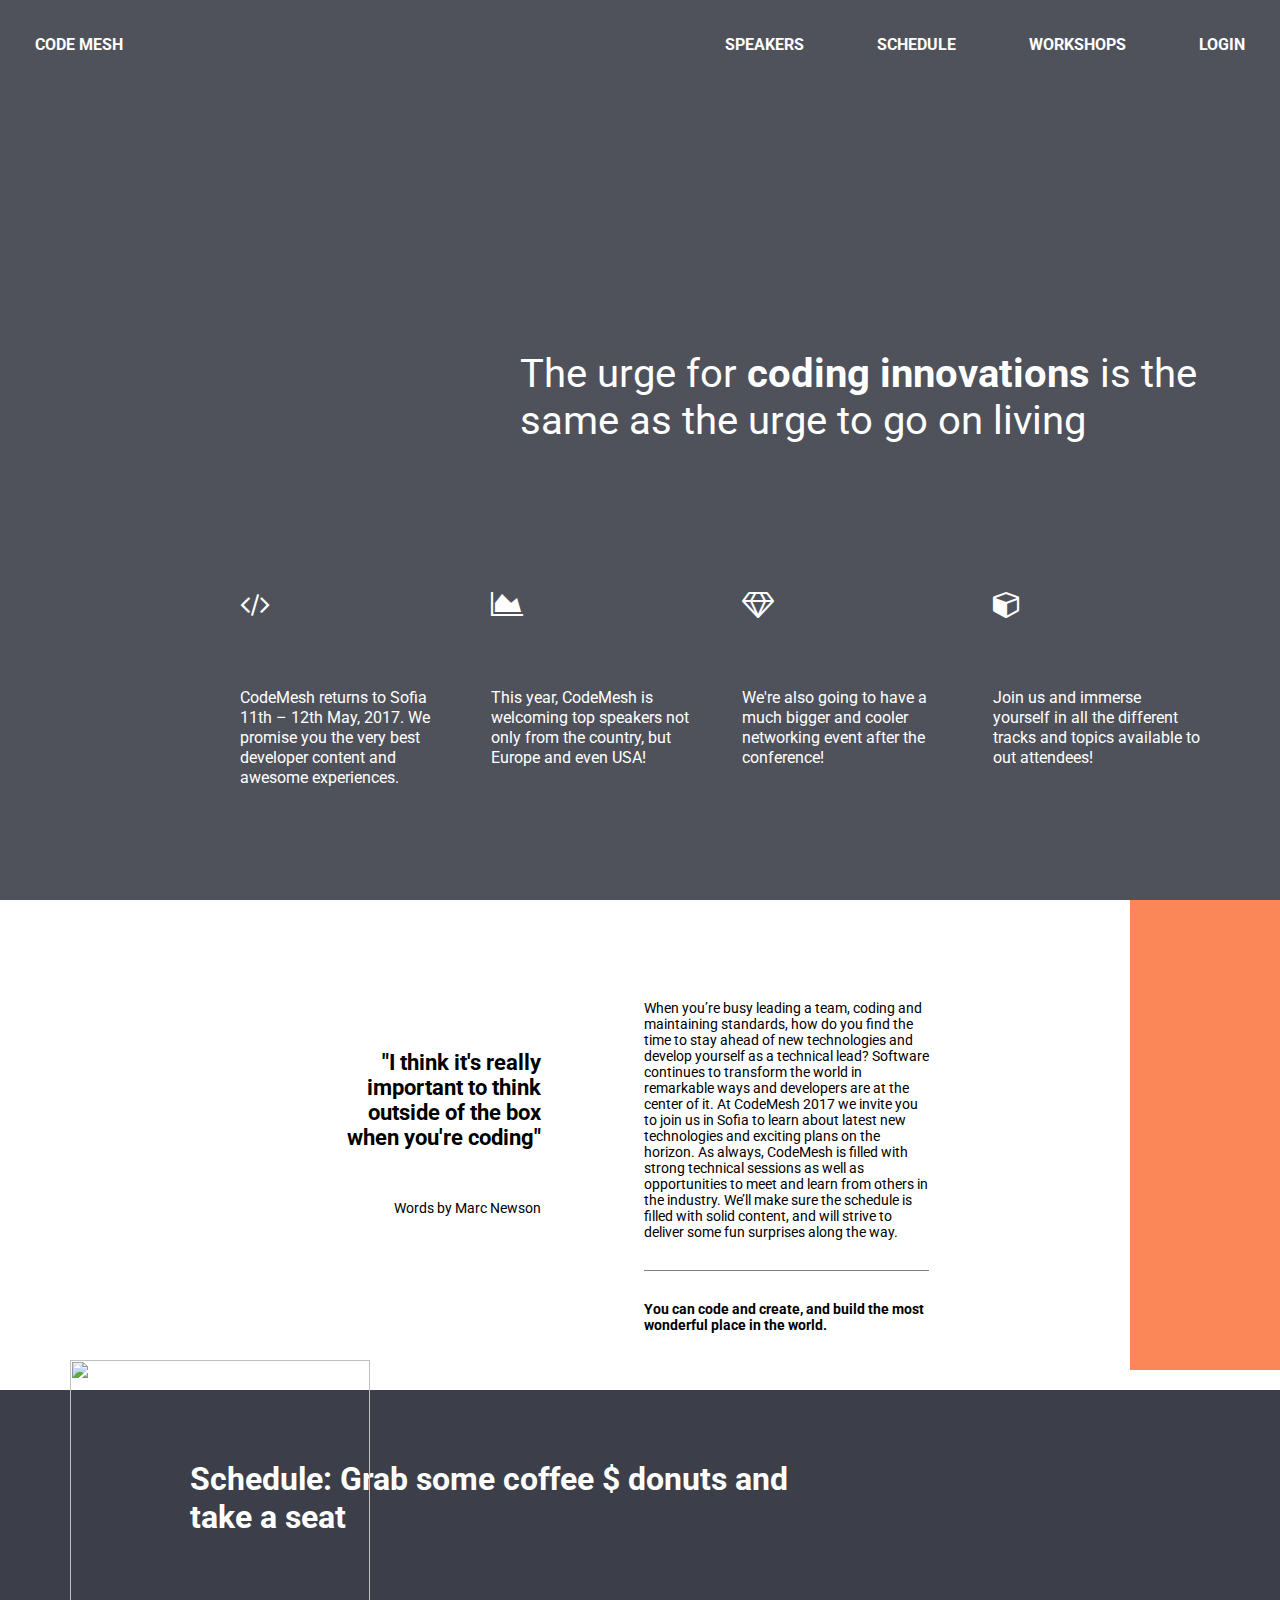
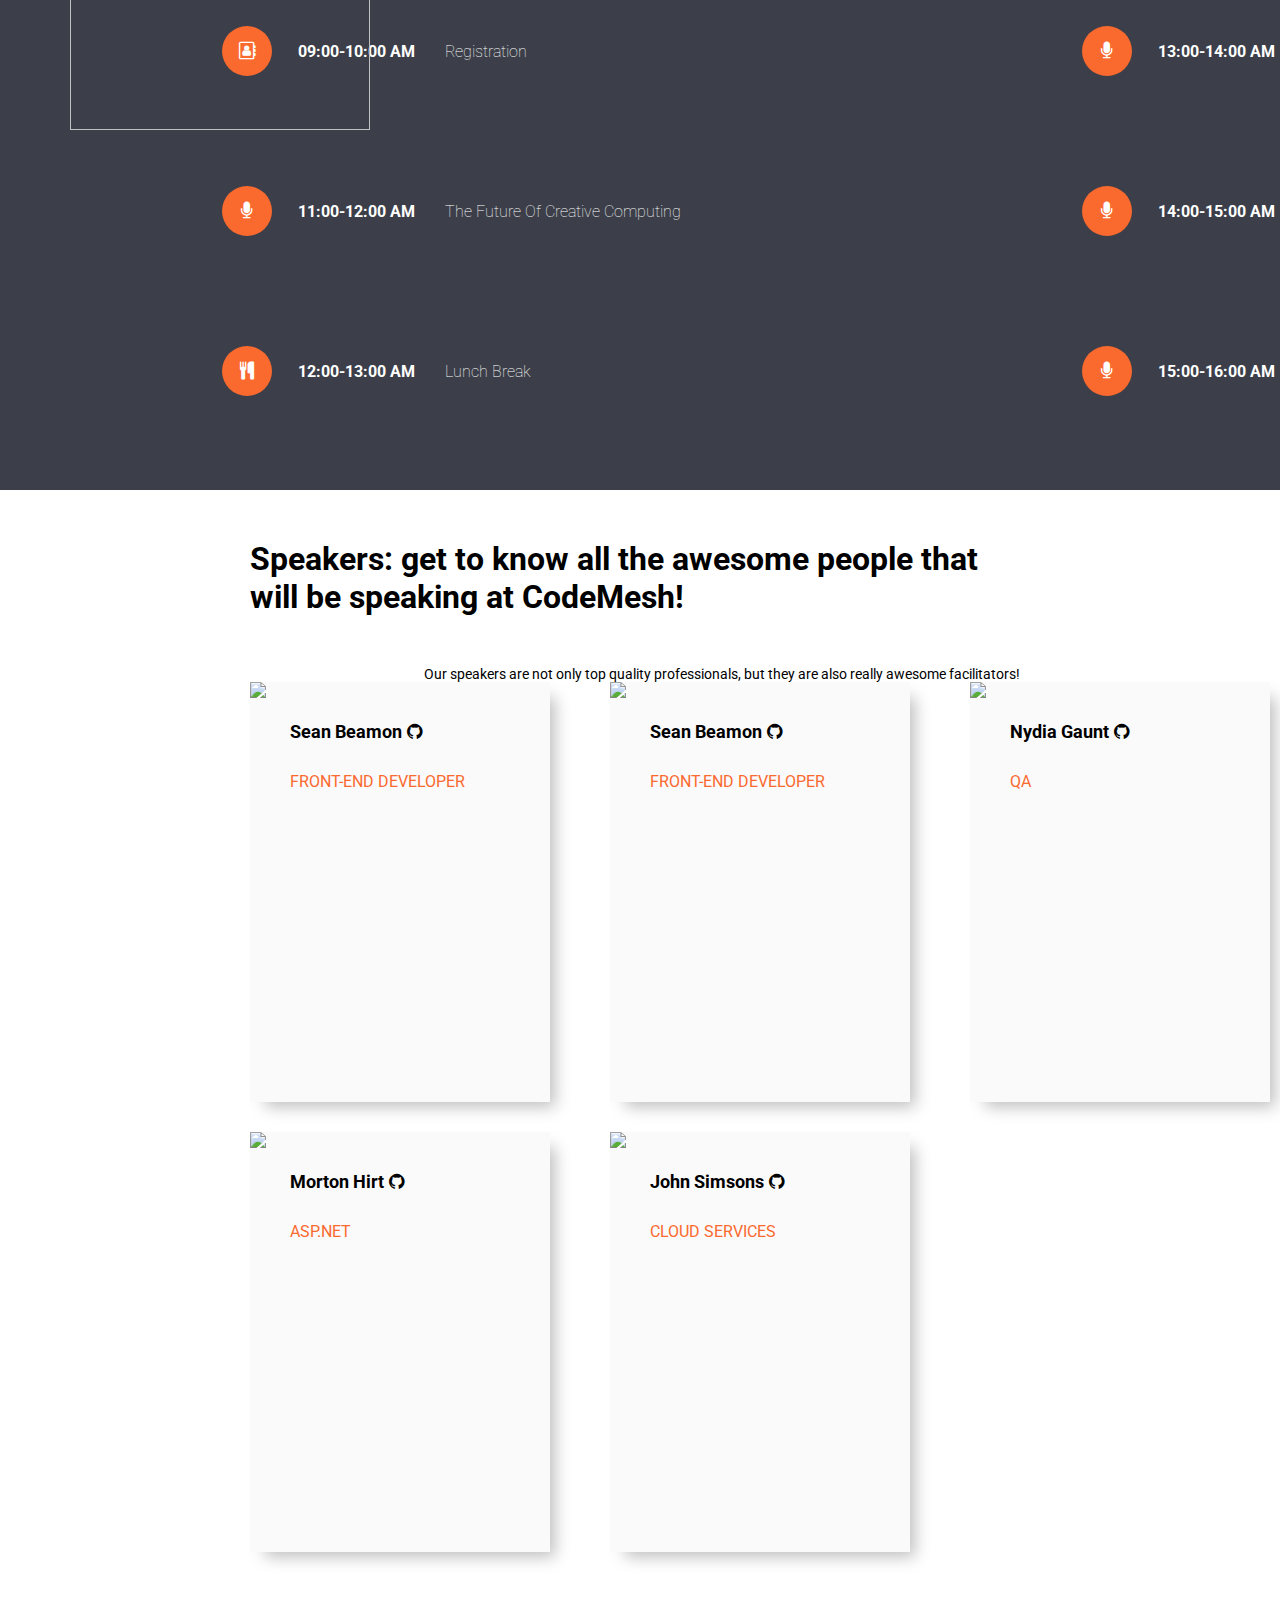
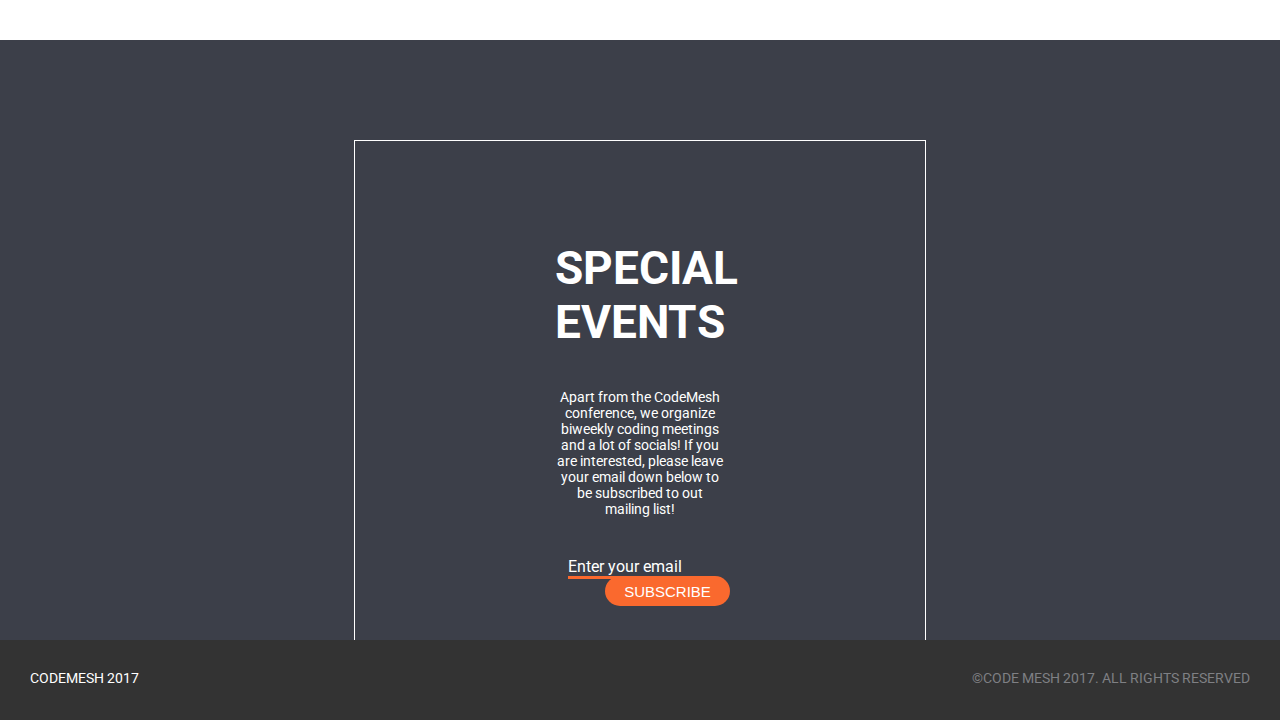
==== code-mesh-conference.html @ 908d7bf6 "added another landing page" ====
<!DOCTYPE html>
<html lang="en">
<head>
    <meta charset="UTF-8">
    <title>Conference Landing Page</title>
    <link rel="stylesheet" href="code-mesh-conference.css">
</head>
<body>
<header>
    <a href="#">Code Mesh</a>
    <nav>
        <ul>
            <li><a href="#">speakers</a></li>
            <li><a href="#">schedule</a></li>
            <li><a href="#">workshops</a></li>
            <li><a href="#">login</a></li>
        </ul>
    </nav>
    <h1>The urge for <span>coding innovations</span> is the same as the urge to go on living</h1>
    <button><i class="fa fa-play-circle fa-4x" aria-hidden=“true"></i></button>
    <section>
        <article>
            <i class="fa fa-code fa-2x" aria-hidden="true"></i>
            <p>CodeMesh returns to Sofia 11th – 12th May, 2017. We promise
                you the very best developer content and awesome experiences.</p>
        </article>
        <article>
            <i class="fa fa-area-chart fa-2x" aria-hidden=“true"></i>
            <p>This year, CodeMesh is welcoming top speakers not only from
                the country, but Europe and even USA!</p>
        </article>
        <article>
            <i class="fa fa-diamond fa-2x" aria-hidden=“true"></i>
            <p>We're also going to have a much bigger and cooler
                networking event after the conference!</p>
        </article>
        <article>
            <i class="fa fa-cube fa-2x" aria-hidden="true"></i>
            <p>Join us and immerse yourself in all the different
                tracks and topics available to out attendees!</p>
        </article>
    </section>
</header>
<main>
    <section class="marc">
        <div class="marc-quote">
            <h3>"I think it's really important to think outside
                of the box when you're coding"</h3>
            <p>Words by Marc Newson</p>
        </div>
        <article>
            <p>
                When you’re busy leading a team, coding and maintaining
                standards, how do you find the time to stay ahead of
                new technologies and develop yourself as a technical lead?
                Software continues to transform the world in remarkable
                ways and developers are at the center of it. At CodeMesh 2017
                we invite you to join us in Sofia to learn about
                latest new technologies and exciting plans on the horizon.
                As always, CodeMesh is filled with strong technical sessions
                as well as opportunities to meet and learn from others in
                the industry. We’ll make sure the schedule is filled with
                solid content, and will strive to deliver some fun surprises along the way.
            </p>
            <p>
                You can code and create, and build the most wonderful place in the world.
            </p>
        </article>
        <img src="img/intro-img.png">
        <div class="orange-box"></div>
    </section>
    <section class="schedule">
        <h3>Schedule: Grab some coffee $ donuts and take a seat</h3>
        <div>
            <ul>
                <li><i class="fa fa-address-book-o orange-icon" aria-hidden=“true"></i>
                    <span>09:00-10:00 AM</span>Registration
                </li>
                <li><i class="fa fa-microphone orange-icon" aria-hidden=“true"></i>
                    <span>11:00-12:00 AM</span>The Future Of Creative Computing
                </li>
                <li><i class="fa fa-cutlery orange-icon" aria-hidden=“true"></i>
                    <span>12:00-13:00 AM</span>Lunch Break
                </li>
                <li><i class="fa fa-microphone orange-icon" aria-hidden=“true"></i>
                    <span>13:00-14:00 AM</span>Linux For Developers
                </li>
                <li><i class="fa fa-microphone orange-icon" aria-hidden=“true"></i>
                    <span>14:00-15:00 AM</span>The Wonderful World Of IOT
                </li>
                <li><i class="fa fa-microphone orange-icon" aria-hidden=“true"></i>
                    <span>15:00-16:00 AM</span>Do we Need To Read Coding Books
                </li>
            </ul>
        </div>
    </section>
    <section class="speakers">
        <h3>Speakers: get to know all the awesome people that will be speaking
            at CodeMesh!</h3>
        <p>Our speakers are not only top quality professionals, but they are also
            really awesome facilitators!</p>
        <div>
            <article>
                <img src="img/speaker-1.png">
                <h5>Sean Beamon<i class="fa fa-github" aria-hidden="true"></i></h5>
                <h6>front-end developer</h6>
            </article>
            <article>
                <img src="img/speaker-2.png">
                <h5>Sean Beamon<i class="fa fa-github" aria-hidden="true"></i></h5>
                <h6>front-end developer</h6>
            </article>
            <article>
                <img src="img/speaker-3.png">
                <h5>Nydia Gaunt<i class="fa fa-github" aria-hidden="true"></i></h5>
                <h6>qa</h6>
            </article>
            <article>
                <img src="img/speaker-4.png">
                <h5>Kum Wathen<i class="fa fa-github" aria-hidden="true"></i></h5>
                <h6>ruby on rails</h6>
            </article>
            <article>
                <img src="img/speaker-5.png">
                <h5>Morton Hirt<i class="fa fa-github" aria-hidden="true"></i></h5>
                <h6>asp.net</h6>
            </article>
            <article>
                <img src="img/speaker-6.png">
                <h5>John Simsons<i class="fa fa-github" aria-hidden="true"></i></h5>
                <h6>cloud services</h6>
            </article>
        </div>
    </section>
    <section class="events">
        <article>
            <h2>SPECIAL EVENTS</h2>
            <p>
                Apart from the CodeMesh conference, we organize biweekly coding
                meetings and a lot of socials! If you are interested, please leave
                your email down below to be subscribed to out mailing list!</p>
            <span>Enter your email</span>
            <button>SUBSCRIBE</button>
        </article>
    </section>
</main>
<footer>
    <span>CODEMESH 2017</span>
    <p>&copy;code mesh 2017. all rights reserved</p>
</footer>
<form></form>
</body>
</html>
---- code-mesh-conference.css ----
@import url('https://maxcdn.bootstrapcdn.com/font-awesome/4.7.0/css/font-awesome.min.css');
@import url('https://fonts.googleapis.com/css?family=Roboto:300,300i,400,400i,500,500i,700,700i');

* {
    margin: 0;
    padding: 0;
}

body {
    font-family: 'Roboto', sans-serif;
    font-size: 14px;
}

body > header {
    background: linear-gradient(rgba(60, 63, 73, 0.9), rgba(60, 63, 73, 0.9)),
    url("img/header-bg.png");
    background-size: cover;
    height: 900px;
    color: #fff;
    position: relative;
}

body > header ul {
    list-style: none;
    float: right;
}

body > header > a, body > header li {
    color: #fff;
    font-weight: bold;
    display: inline-block;
    margin: 35px;
    text-transform: uppercase;
    text-decoration: none;
}

body > header a {
    text-decoration: none;
    color: #fff;
    font-size: 16px;
}

body > header a:hover {
    color: #fa692e;
    font-size: 16px;
}

body > header > a {
    float: left;
}

body > header h1 {
    font-weight: normal;
    position: absolute;
    top: 350px;
    font-size: 40px;
    left: 520px;
    width: 680px;
}

body > header h1 > span {
    font-weight: bold;
}

body > header button {
    position: absolute;
    top: 350px;
    font-size: 20px;
    left: 1300px;
    color: #fff;
    background: none;
    border: none;
}
body > header button:hover{
    cursor: pointer;
    color: #fa692e;
}

body > header > section {
    position: absolute;
    top: 590px;
    left: 240px;
}

body > header > section > article {
    display: inline-block;
    width: 20%;
    height: 295px;
    margin-right: 40px;
    vertical-align: top;
}

body > header > section > article:hover {
    cursor: pointer;
    border-bottom: 15px solid #fa692e;
}

body > header > section > article i {
    padding-bottom: 70px;
}

body > header > section > article p {
    line-height: 20px;
    font-size: 16px;
}

.marc {
    position: relative;
    height: 450px;
    padding: 20px;
}

.marc-quote, .marc > article, .marc > img {
    display: inline-block;
    padding: 80px 50px 50px 50px;
    width: 23%;
    height: 200px;
    vertical-align: top;
}

.marc-quote {
    width: 17%;
    margin: 50px 0 0 260px;

}

.marc-quote h3 {
    font-size: 22px;
    text-align: right;
}

.marc-quote p {
    font-size: 14px;
    text-align: right;
    margin-top: 50px;
}

.marc article p:first-child {
    padding-bottom: 30px;
}

.marc article p + p {
    font-weight: bold;
    padding: 30px 0;
    border-top: 1px solid gray;
}

.marc > img {
    width: 300px;
    height: 370px;
    padding: 60px 50px 50px 50px;
}

.orange-box {
    position: absolute;
    width: 21%;
    height: 470px;
    background-color: rgba(250, 105, 46, 0.8);
    top: 0;
    left: 1130px;
}

.schedule {
    box-sizing: border-box;
    padding: 70px;
    height: 700px;
    background-color: #3c3f49;
    color: #fff;
}

.schedule div {
    display: flex;
    vertical-align: top;
    height: 650px;
}

.schedule h3 {
    font-size: 32px;
    width: 650px;
    margin-left: 120px;
}

.schedule ul {
    display: flex;
    margin: 50px 50px 50px 100px;
    list-style: none;
    flex-direction: column;
    flex-wrap: wrap;
    font-size: 16px;
}

.schedule ul li {
    display: inline-block;
    padding: 30px;
    width: 800px;
    height: 100px;
    font-weight: lighter;
}

.schedule i {
    border-radius: 50%;
    background-color: #fa692e;
    margin: 10px 22px;
    font-size: 18px;
    width: 50px;
    height: 50px;
    text-align: center;
    line-height: 50px;
}

.schedule span {
    font-weight: bold;
    margin-right: 30px;
}

.speakers {
    height: 1150px;
    box-sizing: border-box;
    padding: 50px;
}

.speakers h3 {
    display: inline-block;
    font-size: 32px;
    width: 750px;
    float: left;
    margin-left: 200px;
}

.speakers p {
    float: right;
    margin: 50px 210px 0 0;
}

.speakers div {
    display: flex;
    flex-direction: row;
    flex-wrap: wrap;
    margin: 140px 0 0 200px;
    width: 1700px;
}

.speakers div article {
    box-shadow: 10px 10px 15px -5px rgba(0, 0, 0, 0.25);
    background-color: #FAFAFA;
    width: 300px;
    height: 420px;
    margin: 0 60px 30px 0;
    text-align: left;
}

.speakers img {
    width: 100%;
}

.speakers h5 {
    font-weight: bold;
    font-size: 18px;
    padding: 20px 20px 20px 40px;
}

.speakers h6 {
    text-transform: uppercase;
    font-weight: 400;
    color: #fa692e;
    font-size: 16px;
    padding: 10px 20px 20px 40px;
}

.speakers i {
    padding: 0 5px;
}

.speakers i:hover {
    color: #fa692e;
    cursor: pointer;
}

.events {
    box-sizing: border-box;
    padding: 100px 200px;
    height: 600px;
    background-color: #3c3f49;
}

.events article {
    box-sizing: border-box;
    padding: 100px 200px;
    margin: 0 auto;
    text-align: center;
    width: 65%;
    color: #fff;
    border: 1px solid #fff;
}

.events h2 {
    font-size: 46px;
}

.events p {
    padding: 40px 0;
}

.events span {
    padding-right: 30px;
    border-bottom: 3px solid #fa692e;
    font-size: 16px;
}

.events button {
    border-radius: 15px;
    border: none;
    color: #ffffff;
    background-color: #fa692e;
    margin-left: 50px;
    font-size: 15px;
    width: 125px;
    height: 30px;
}

.events button:hover {
    background-color: #333333;
    cursor: pointer;
}

footer {
    box-sizing: border-box;
    background-color: #333333;
    height: 80px;
    color: #fff;
    padding: 30px;
}
footer p {
    float: right;
    color: #7F8084;
    text-transform: uppercase;
}
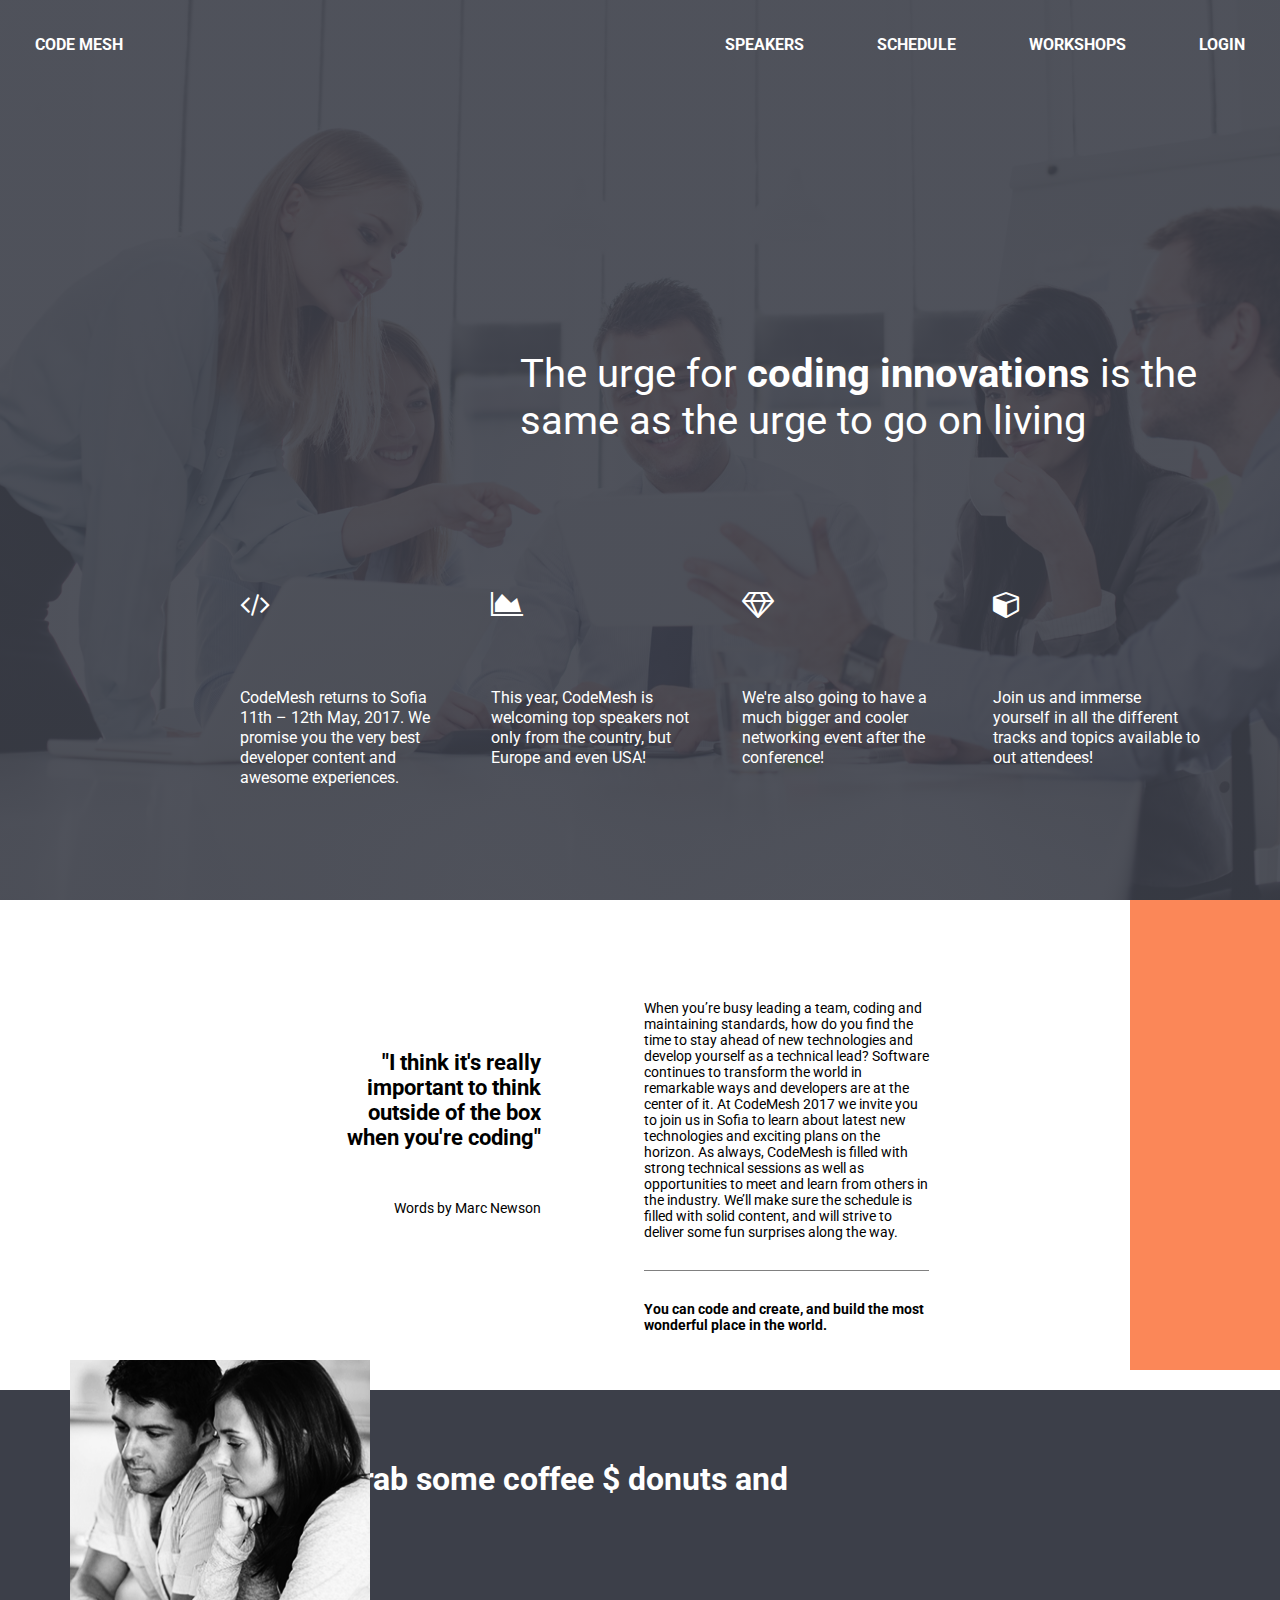
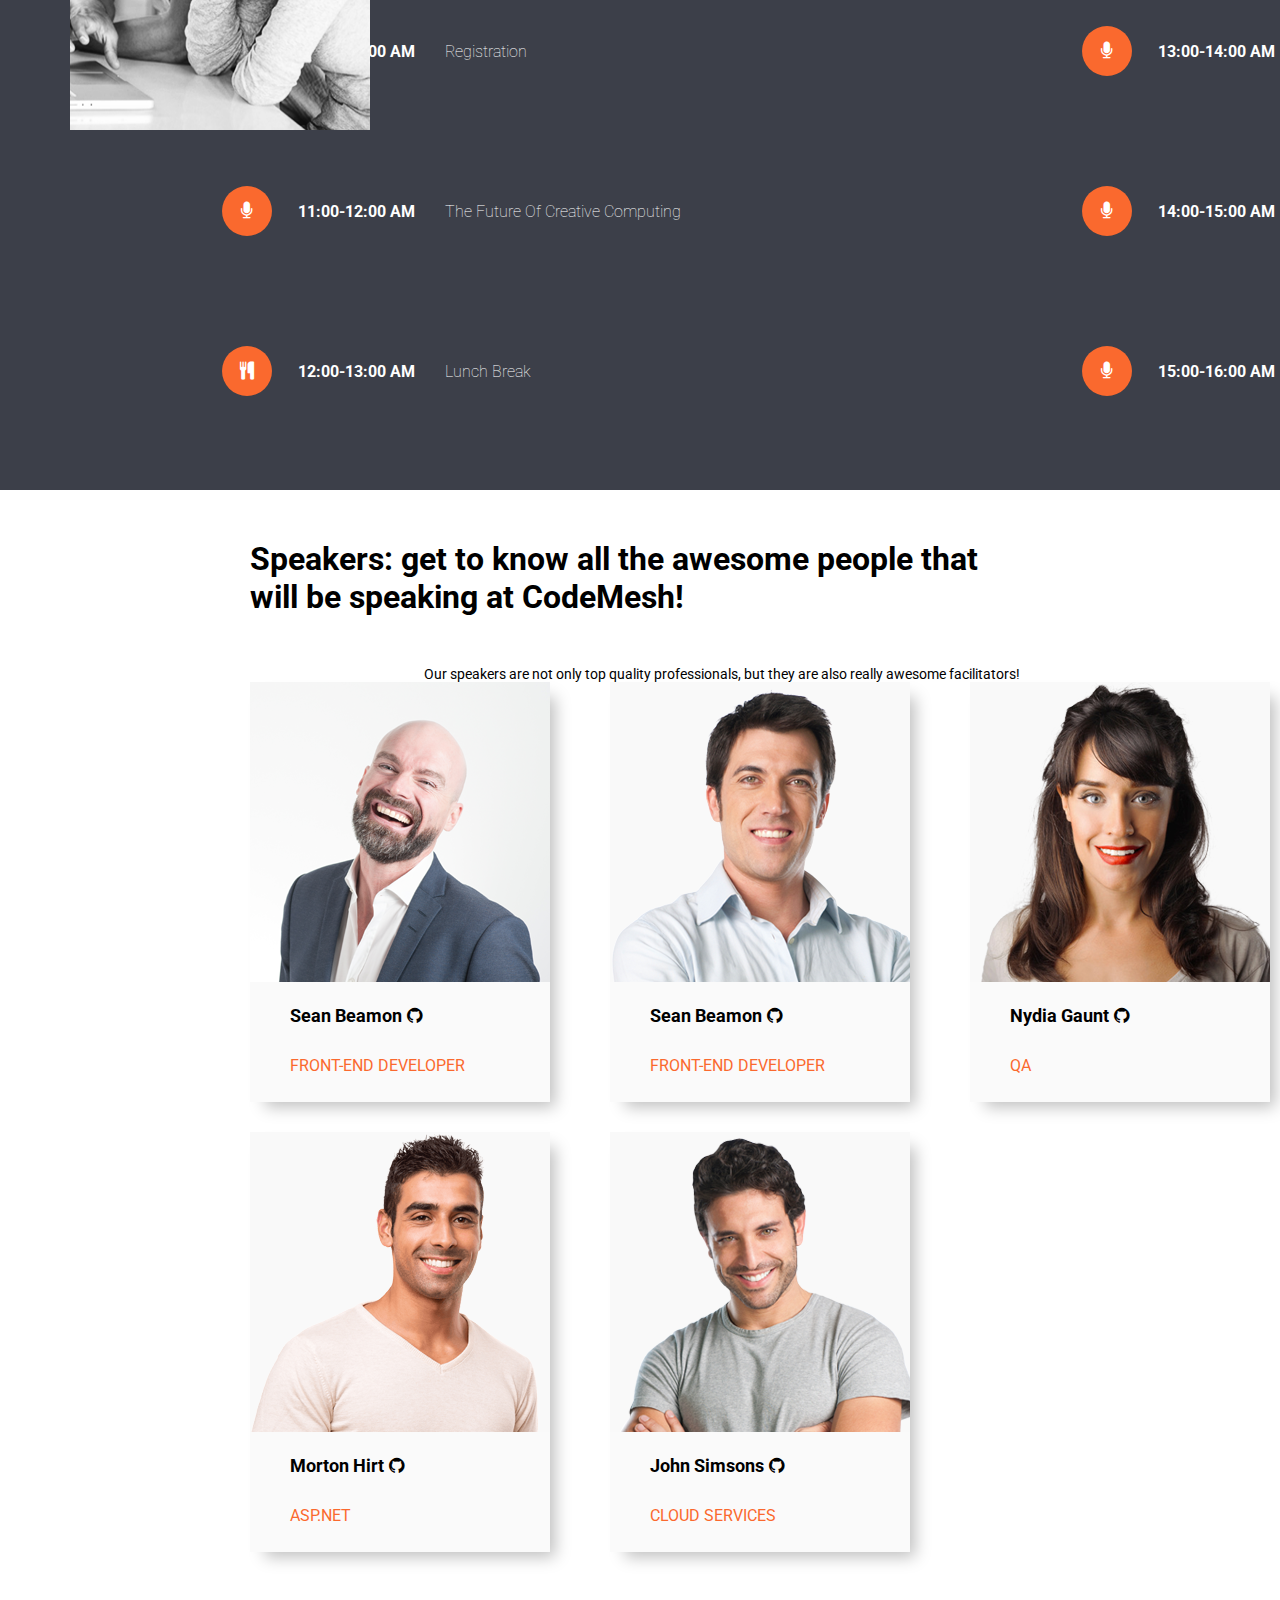
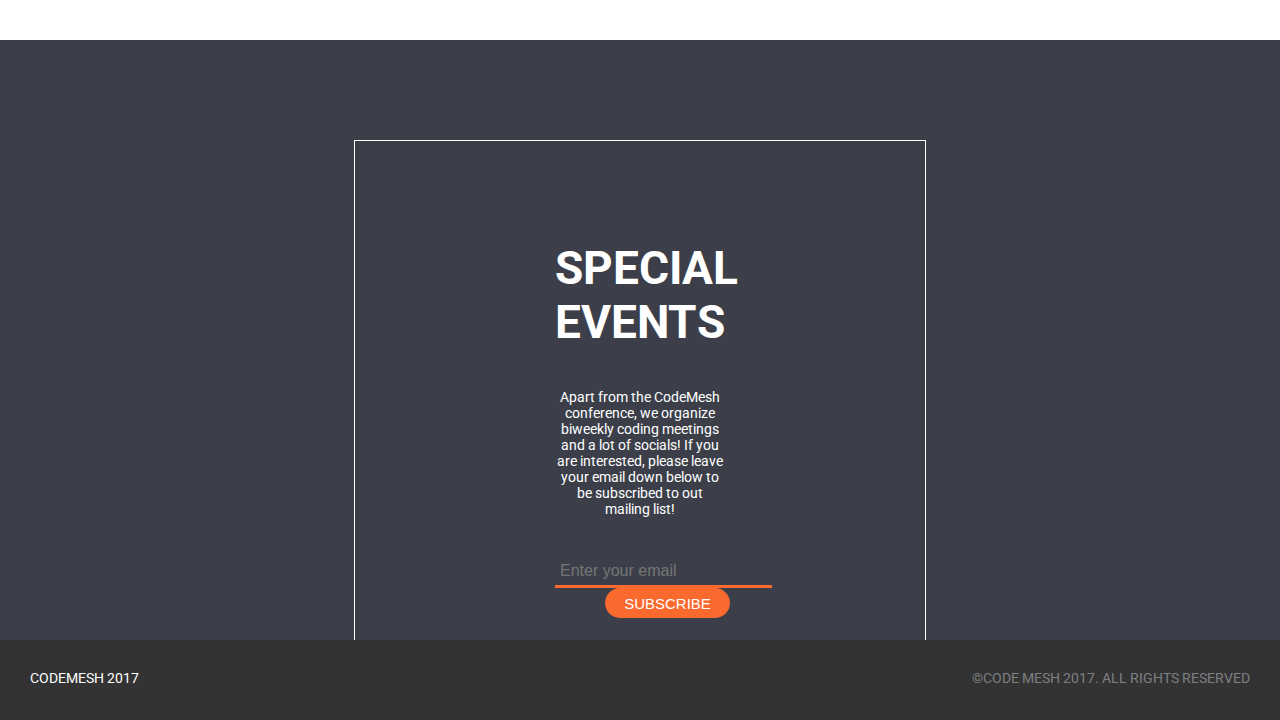
==== commit 349662ed: "asd" ====
--- a/code-mesh-conference.html
+++ b/code-mesh-conference.html
@@ -66,7 +66,7 @@
                 You can code and create, and build the most wonderful place in the world.
             </p>
         </article>
-        <img src="img/intro-img.png">
+        <img src="images/intro-img.png">
         <div class="orange-box"></div>
     </section>
     <section class="schedule">
@@ -101,32 +101,32 @@
             really awesome facilitators!</p>
         <div>
             <article>
-                <img src="img/speaker-1.png">
+                <img src="images/speaker-1.png">
                 <h5>Sean Beamon<i class="fa fa-github" aria-hidden="true"></i></h5>
                 <h6>front-end developer</h6>
             </article>
             <article>
-                <img src="img/speaker-2.png">
+                <img src="images/speaker-2.png">
                 <h5>Sean Beamon<i class="fa fa-github" aria-hidden="true"></i></h5>
                 <h6>front-end developer</h6>
             </article>
             <article>
-                <img src="img/speaker-3.png">
+                <img src="images/speaker-3.png">
                 <h5>Nydia Gaunt<i class="fa fa-github" aria-hidden="true"></i></h5>
                 <h6>qa</h6>
             </article>
             <article>
-                <img src="img/speaker-4.png">
+                <img src="images/speaker-4.png">
                 <h5>Kum Wathen<i class="fa fa-github" aria-hidden="true"></i></h5>
                 <h6>ruby on rails</h6>
             </article>
             <article>
-                <img src="img/speaker-5.png">
+                <img src="images/speaker-5.png">
                 <h5>Morton Hirt<i class="fa fa-github" aria-hidden="true"></i></h5>
                 <h6>asp.net</h6>
             </article>
             <article>
-                <img src="img/speaker-6.png">
+                <img src="images/speaker-6.png">
                 <h5>John Simsons<i class="fa fa-github" aria-hidden="true"></i></h5>
                 <h6>cloud services</h6>
             </article>
@@ -139,7 +139,7 @@
                 Apart from the CodeMesh conference, we organize biweekly coding
                 meetings and a lot of socials! If you are interested, please leave
                 your email down below to be subscribed to out mailing list!</p>
-            <span>Enter your email</span>
+            <input type="text" placeholder="Enter your email"/>
             <button>SUBSCRIBE</button>
         </article>
     </section>
@@ -148,6 +148,5 @@
     <span>CODEMESH 2017</span>
     <p>&copy;code mesh 2017. all rights reserved</p>
 </footer>
-<form></form>
 </body>
 </html>
--- a/code-mesh-conference.css
+++ b/code-mesh-conference.css
@@ -13,7 +13,7 @@
 
 body > header {
     background: linear-gradient(rgba(60, 63, 73, 0.9), rgba(60, 63, 73, 0.9)),
-    url("img/header-bg.png");
+    url("images/header-bg.png");
     background-size: cover;
     height: 900px;
     color: #fff;
@@ -301,10 +301,13 @@
     padding: 40px 0;
 }
 
-.events span {
-    padding-right: 30px;
+.events input{
+    border: none;
+    background: none;
+    padding: 5px;
     border-bottom: 3px solid #fa692e;
     font-size: 16px;
+    color:#fff;
 }
 
 .events button {
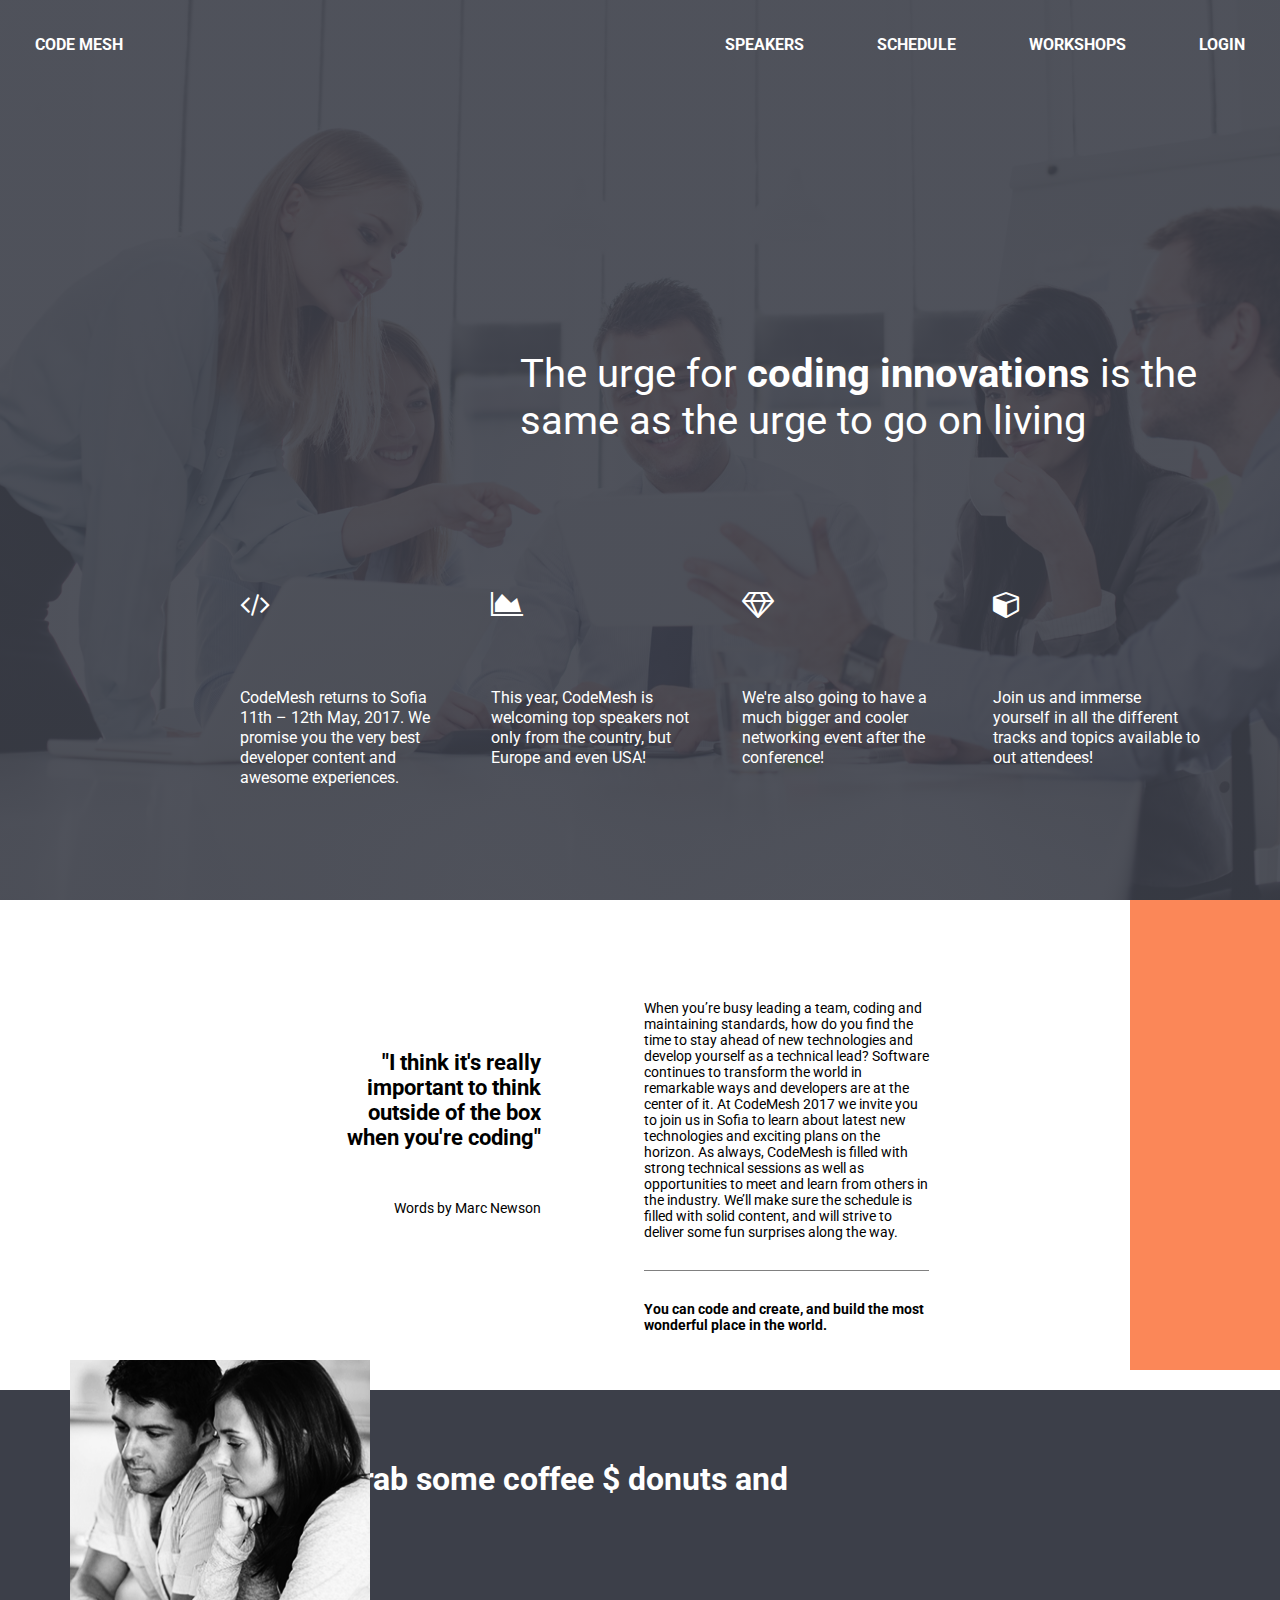
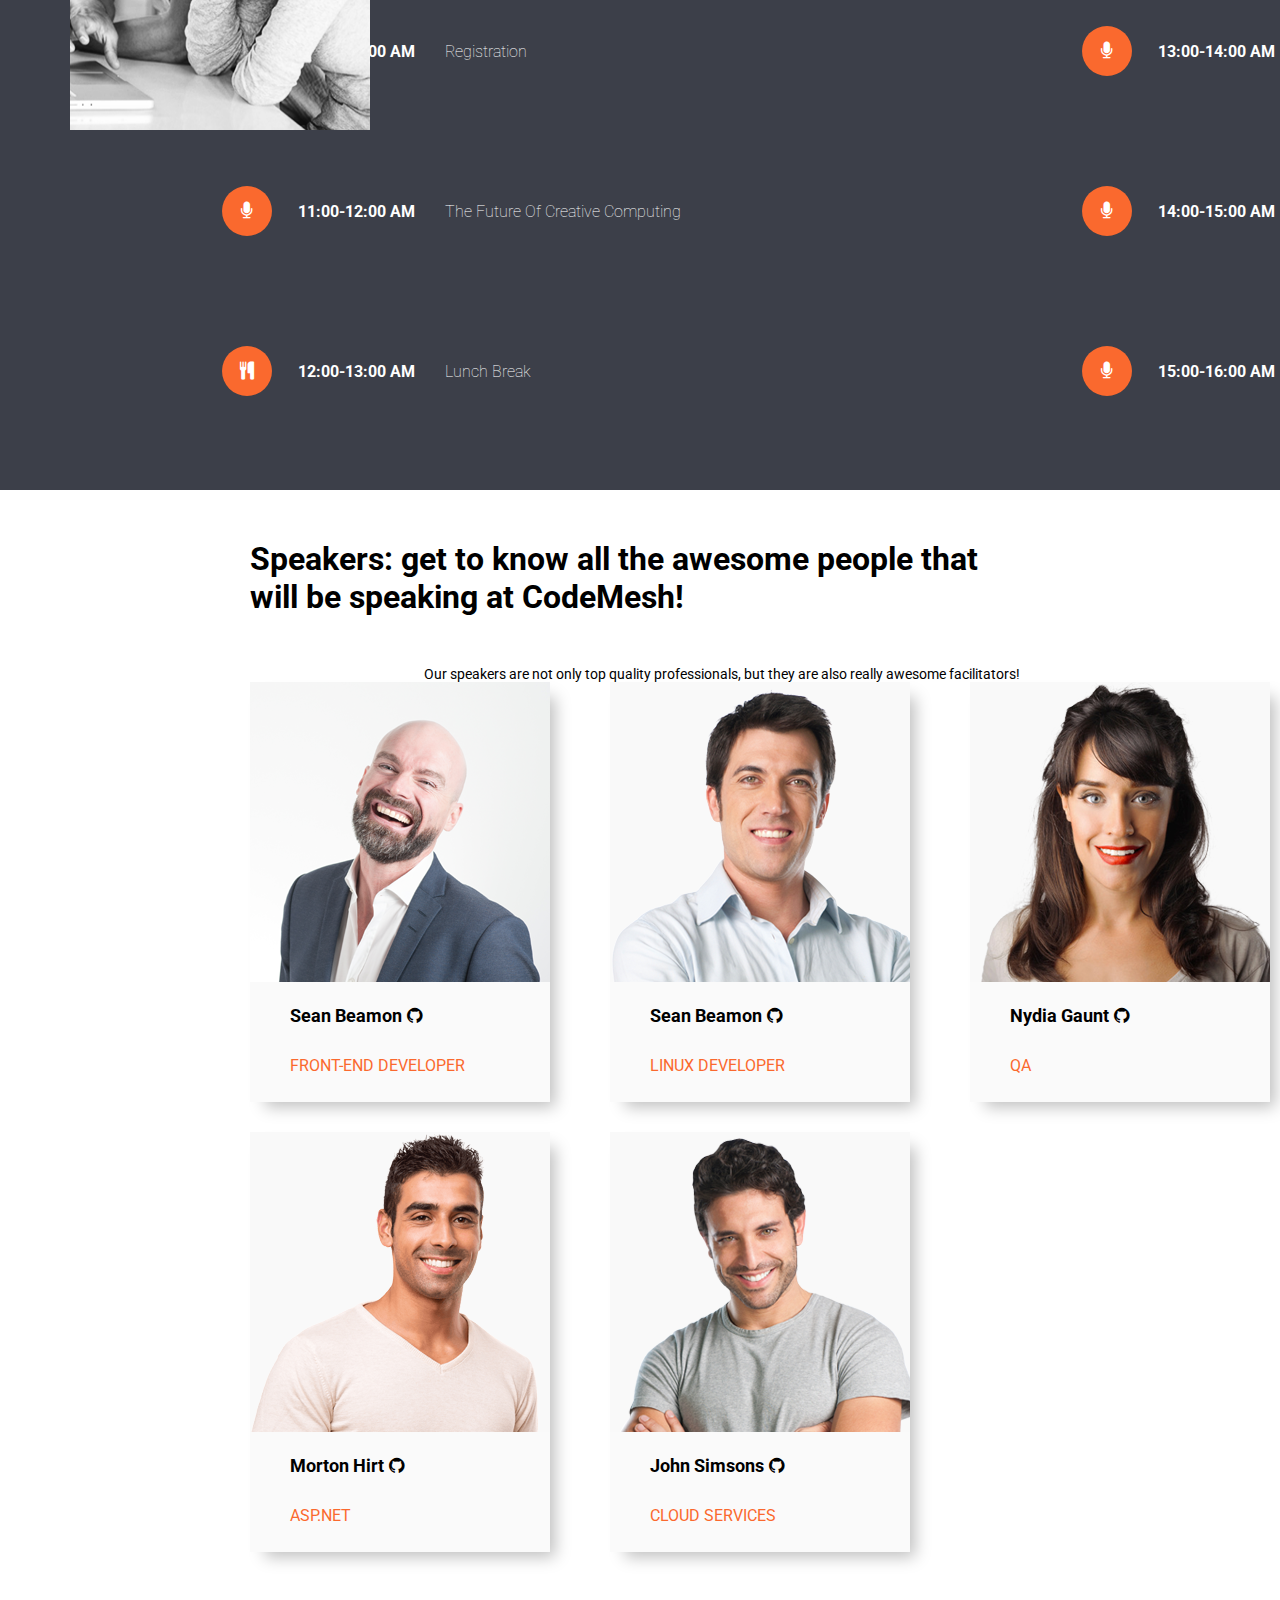
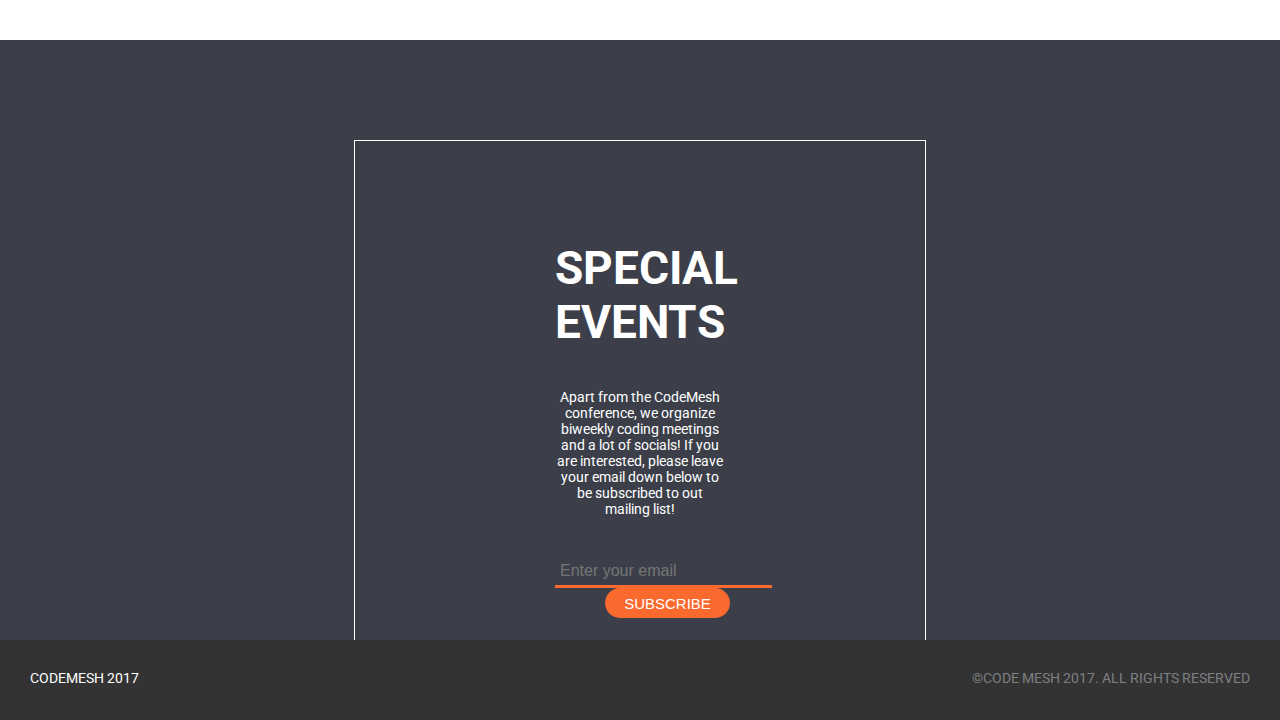
==== commit bf78a32e: "a" ====
--- a/code-mesh-conference.html
+++ b/code-mesh-conference.html
@@ -108,7 +108,7 @@
             <article>
                 <img src="images/speaker-2.png">
                 <h5>Sean Beamon<i class="fa fa-github" aria-hidden="true"></i></h5>
-                <h6>front-end developer</h6>
+                <h6>linux developer</h6>
             </article>
             <article>
                 <img src="images/speaker-3.png">
--- a/code-mesh-conference.css
+++ b/code-mesh-conference.css
@@ -308,6 +308,7 @@
     border-bottom: 3px solid #fa692e;
     font-size: 16px;
     color:#fff;
+    outline: none;
 }
 
 .events button {
